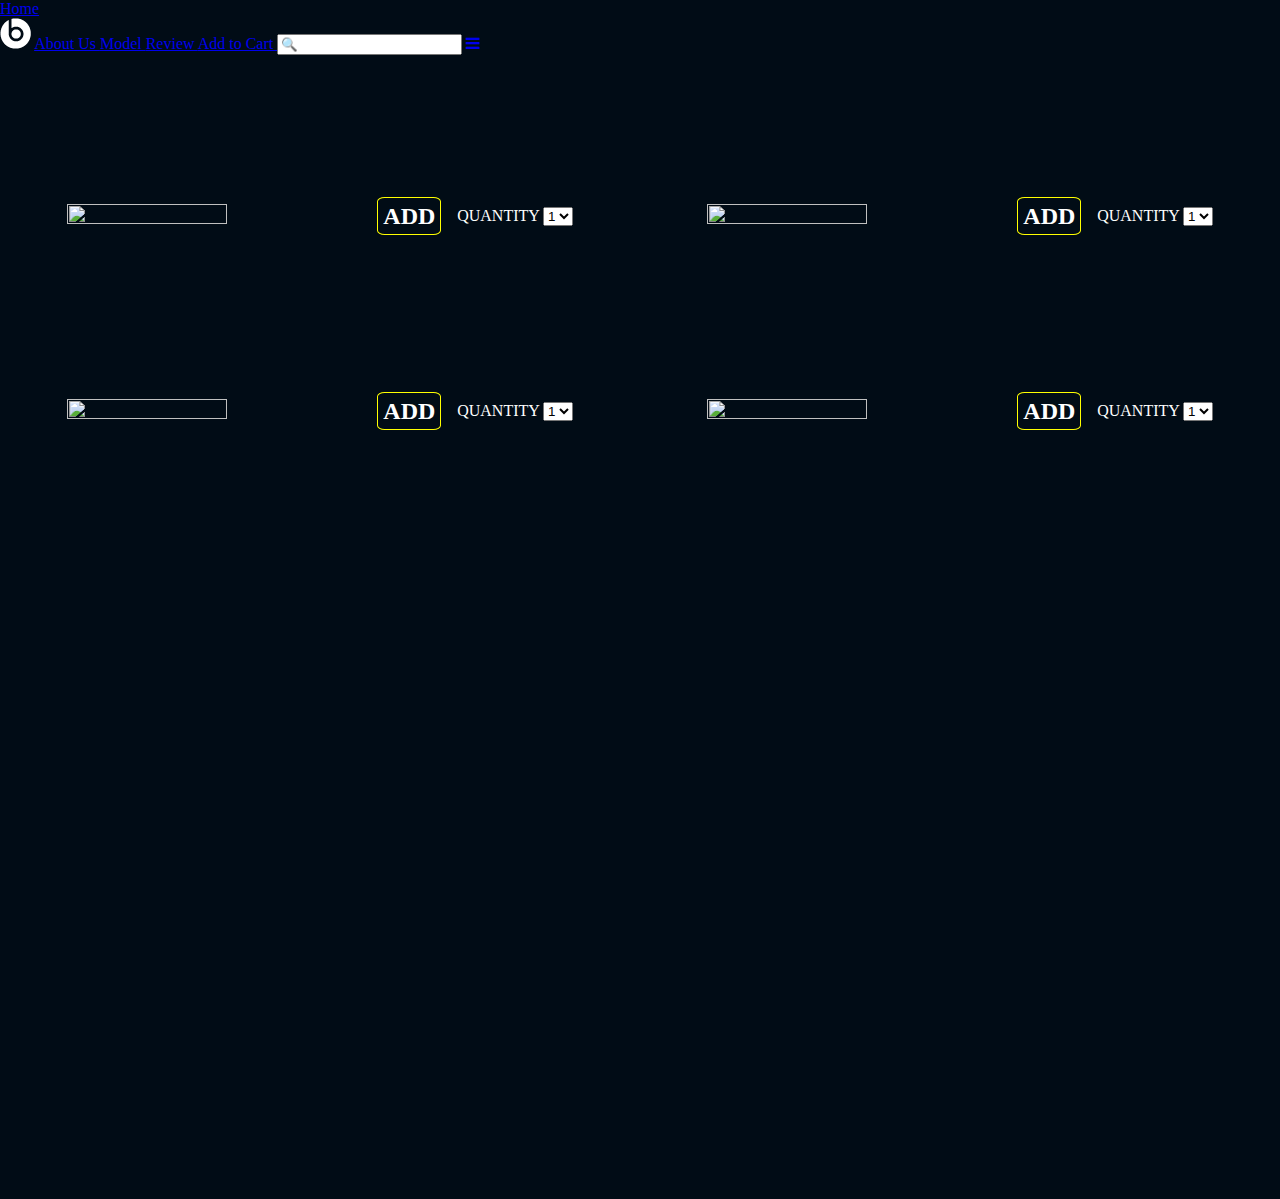
==== addtochart.html @ c8e78011 "Add files via upload" ====
<!DOCTYPE html>
<html lang="en">

<head>
    <meta charset="UTF-8">
    <meta http-equiv="X-UA-Compatible" content="IE=edge">
    <meta name="viewport" content="width=device-width, initial-scale=1.0">
    <link rel="stylesheet" href="styles.css">
    <link rel="stylesheet" href="https://cdnjs.cloudflare.com/ajax/libs/font-awesome/4.7.0/css/font-awesome.min.css">
    <title>Document</title>
</head>

<body>

    <!--  NAVIGATION BAR -->

<a class= "active" href = "#Home"> Home </a>

<div class= "nav-bar" id= "myTopNav">

      <img class= logo src = "logo.jpg" alt="beats logo">

      <a class= "about-us" href = "#About Us"> About Us </a>

      <a class= "model" href = "#model"> Model </a>  

      <a class= "review" href = "#Review"> Review </a>

      <a class= "add-to-cart" href = "#Add to Cart"> Add to Cart </a>

      <input type="text" placeholder="🔍">

      <a href="javascript:void(0);" class="icon" onclick="myFunction()">
      <i class="fa fa-bars"></i>
      </a>

</div>      

 <!-- JAVA SCRIPT -->

 <script>

    function myFunction() {
      var x = document.getElementById("myTopNav");
      if (x.className === "nav-bar") {
        x.className += " responsive";
      } else {
        x.className = "nav-bar";
      }
    }
  
    </script>
  
  
  


    <section>
        <div class="row">
            <div class="images">
                <img src="images/p4.png" alt="">
                <h2> <a href="#" class="btn"
                        style="color: white; margin-left: -120%;text-decoration: none;border: 1px solid yellow;border-radius: 12%;padding:5px">ADD</a>
                </h2>
                <label for="h1" style="margin-left: -20%;">QUANTITY</label>
                <select id="h1" name="QUANTITY" style="margin-left: -10%;">
                    <option value="1">1</option>
                    <option value="2">2</option>
                    <option value="3">3</option>
                    <option value="4">4</option>
                </select>
            </div>

            <div class="images">
                <img src="images/p5.png" alt="">
                <h2> <a href="#" class="btn"
                        style="color: white; margin-left: -120%;text-decoration: none;border: 1px solid yellow;border-radius: 12%;padding:5px">ADD</a>
                </h2>
                <label for="h1" style="margin-left: -20%;">QUANTITY</label>
                <select id="h1" name="QUANTITY" style="margin-left: -10%;">
                    <option value="1">1</option>
                    <option value="2">2</option>
                    <option value="3">3</option>
                    <option value="4">4</option>
                </select>
            </div>
        </div>
        <div class="row">
            <div class="images">
                <img src="images/product2.png" alt="">
                <h2> <a href="#" class="btn"
                        style="color: white; margin-left: -120%;text-decoration: none;border: 1px solid yellow;border-radius: 12%;padding:5px">ADD</a>
                </h2>
                <label for="h1" style="margin-left: -20%;">QUANTITY</label>
                <select id="h1" name="QUANTITY" style="margin-left: -10%;">
                    <option value="1">1</option>
                    <option value="2">2</option>
                    <option value="3">3</option>
                    <option value="4">4</option>
                </select>
            </div>
            <div class="images">
                <img src="images/p4.png" alt="">
                <h2> <a href="#" class="btn"
                        style="color: white; margin-left: -120%;text-decoration: none;border: 1px solid yellow;border-radius: 12%;padding:5px">ADD</a>
                </h2>
                <label for="h1" style="margin-left: -20%;">QUANTITY</label>
                <select id="h1" name="QUANTITY" style="margin-left: -10%;">
                    <option value="1">1</option>
                    <option value="2">2</option>
                    <option value="3">3</option>
                    <option value="4">4</option>
                </select>
            </div>
        </div>
    </section>
</body>

</html>
---- styles.css ----
body{
    margin: 0;
    top:0;
    background-color: #010c16;
}
section{
    background-color: #010c16;
    width: 100%;
    min-height: 120vh;
    
}
div.row{
    margin-top: 5%;
    display: flex;
    justify-content: space-evenly;
    align-items: center;
}
div.row div.images{
    transition: 0.5;
    width: 100%;
    height: 100%;
    margin-top: 5%;
    display: flex;
    justify-content: space-evenly;
    align-items: center;
    color:white;
}
div.row div.images img{
    transition: 0.5;
    width: 50%;
    height: 50%;
}
div.row div.images img:hover{
    transition: 0.5s;
    transform: scale(1.2);
}

h2{
    transition: 0.5s;
}

h2:hover{
    transition: 0.5s;
    transform: translateY(-5px);
}

a.btn{transition: 0.5s;}

a.btn:hover{
    transition: 0.5s;
    background-color: rgba(255, 255, 8, 0.747);
}

@media screen and (max-width: 800px){

    .text-center{

        float: right;
        transition: 0.5s;
    }

    .nav-bar.responsive {position: relative;}
    .nav-bar.responsive .icon {
      position: absolute;
      right: 0;
      top: 0;
    }
    .nav-bar.responsive a {
        float: none;
        display: block;
        text-align: left;
    }

}
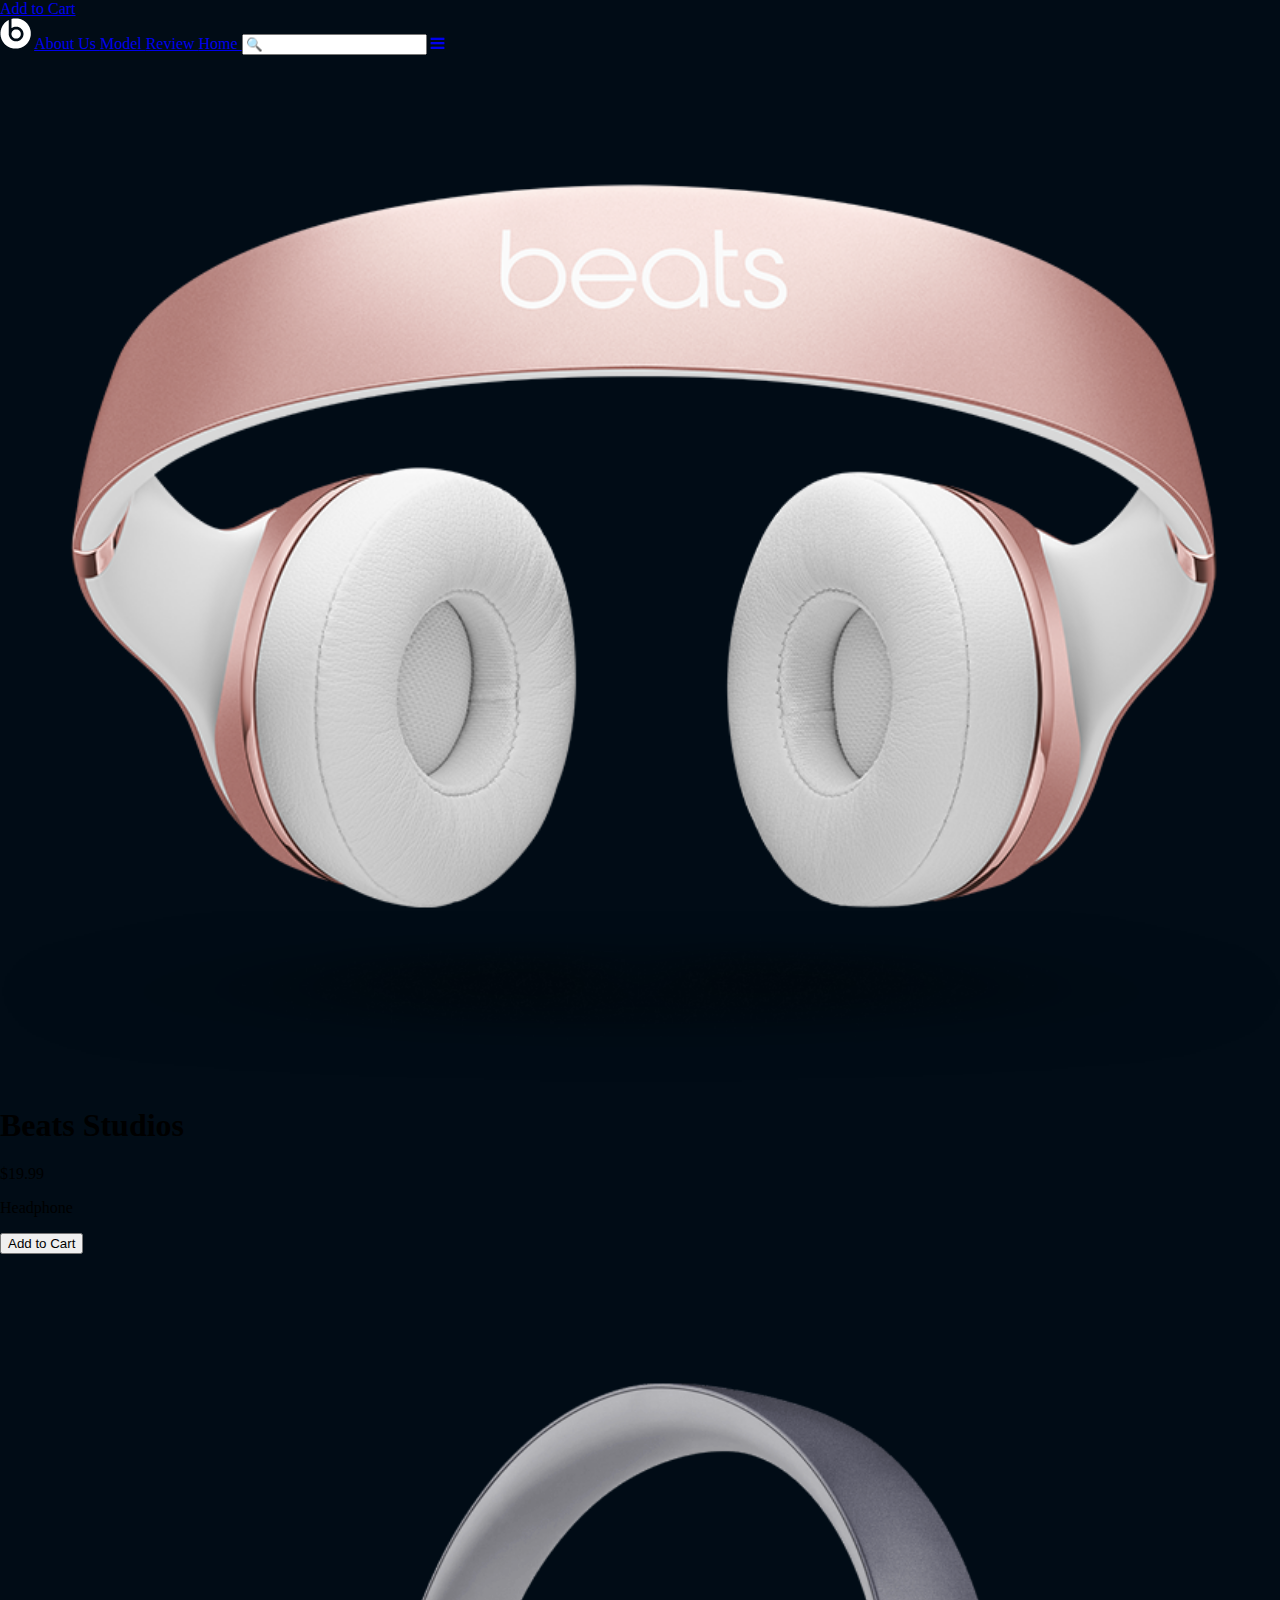
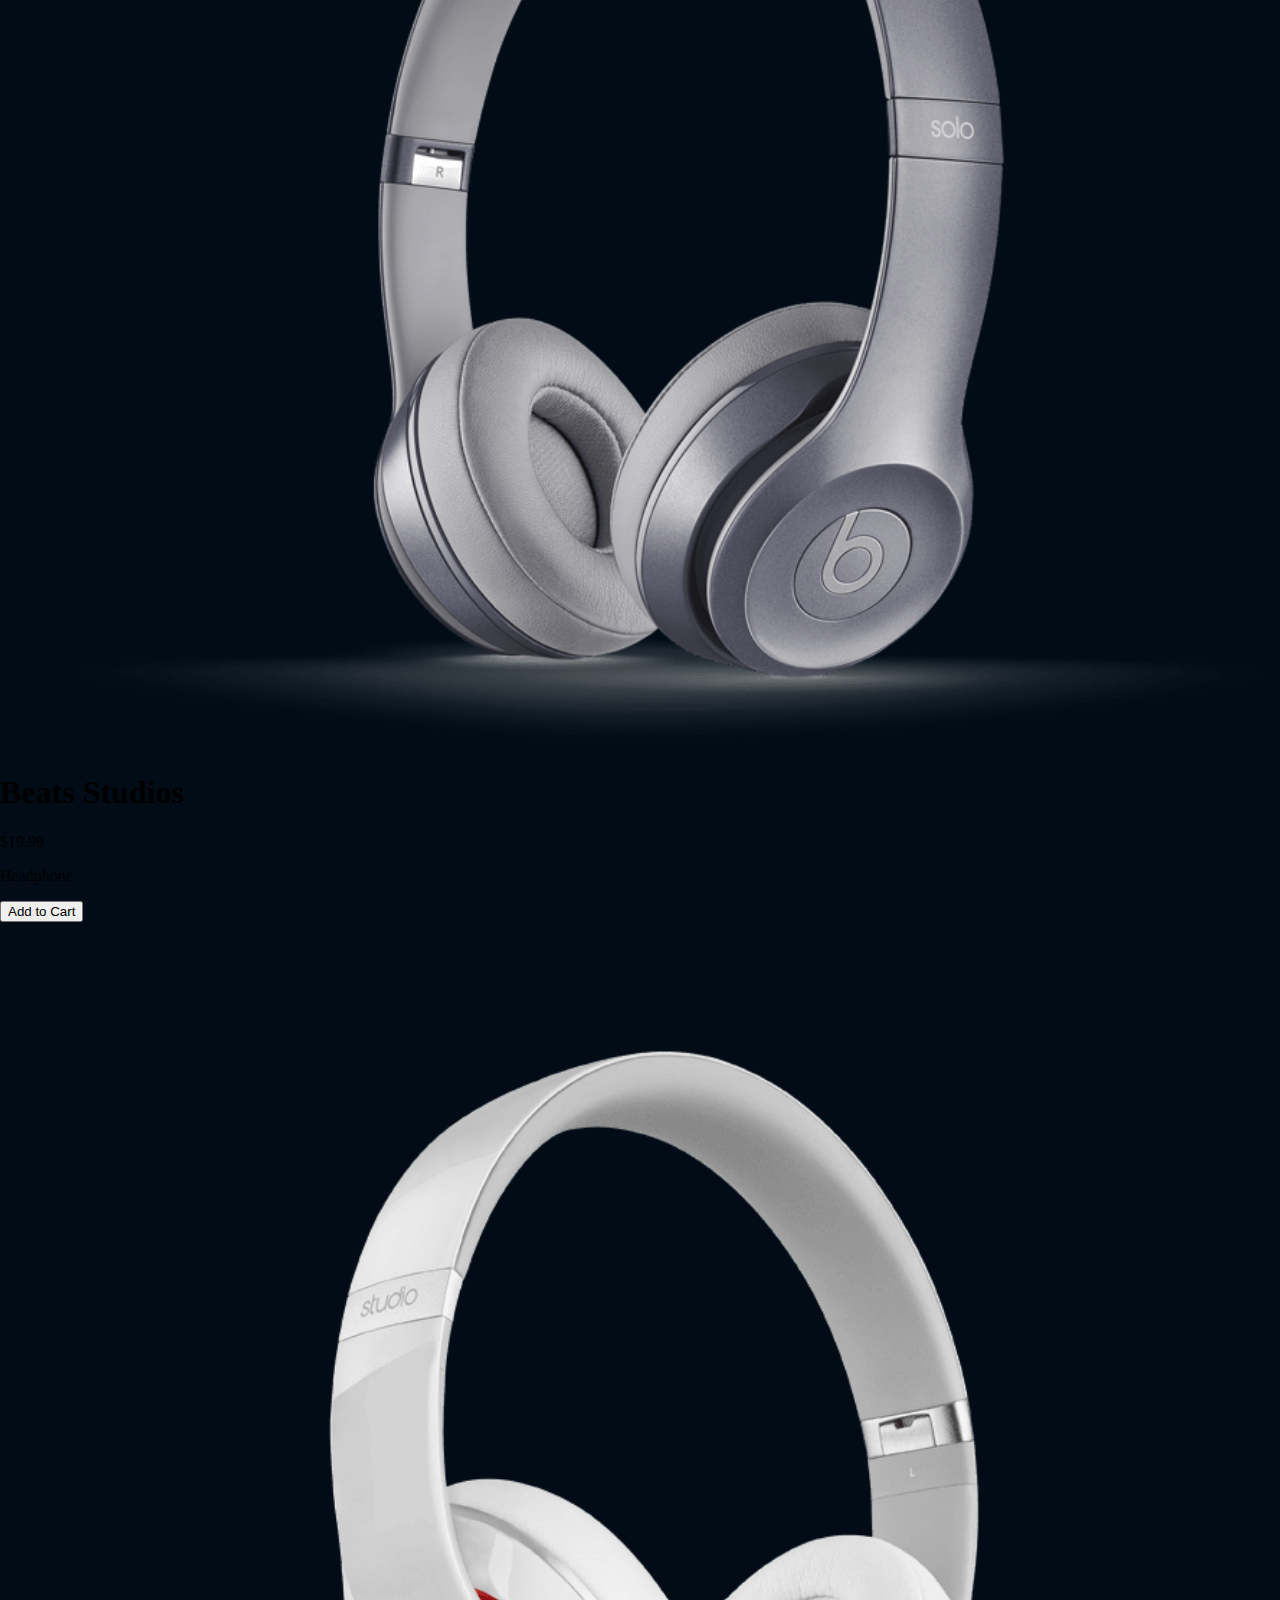
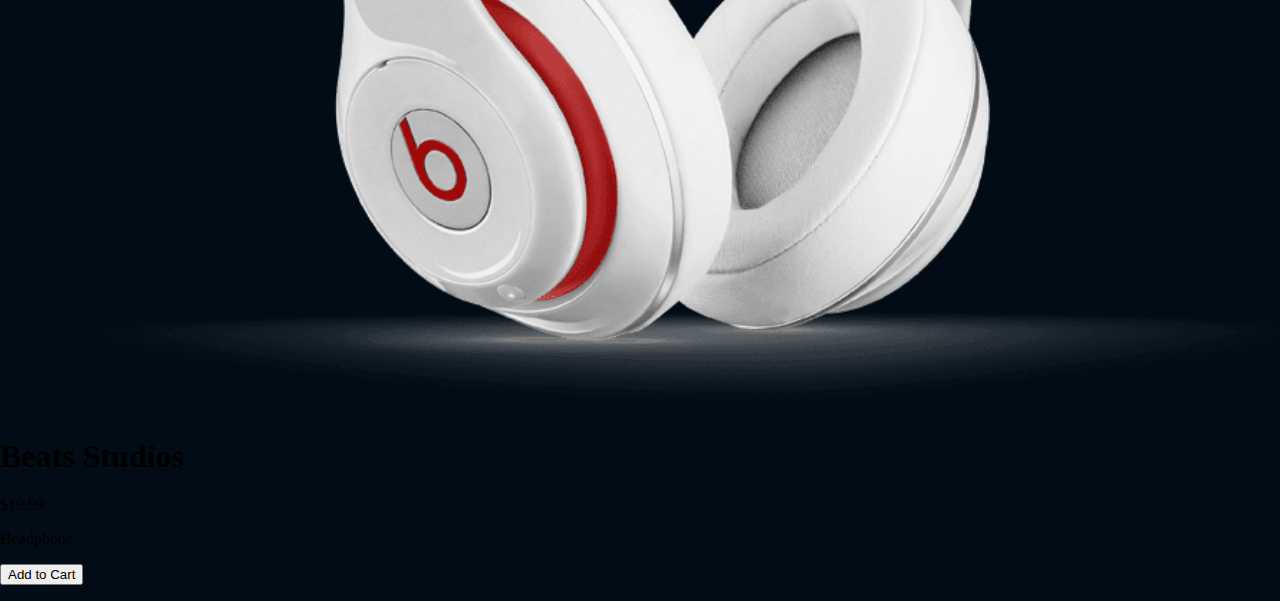
==== commit e84498ed: "Update addtochart.html" ====
--- a/addtochart.html
+++ b/addtochart.html
@@ -14,7 +14,7 @@
 
     <!--  NAVIGATION BAR -->
 
-<a class= "active" href = "#Home"> Home </a>
+<a class= "active" href = "#Add to Cart"> Add to Cart </a>
 
 <div class= "nav-bar" id= "myTopNav">
 
@@ -26,7 +26,7 @@
 
       <a class= "review" href = "#Review"> Review </a>
 
-      <a class= "add-to-cart" href = "#Add to Cart"> Add to Cart </a>
+      <a class= "add-to-cart" href = "#Home"> Home </a>
 
       <input type="text" placeholder="🔍">
 
@@ -35,6 +35,38 @@
       </a>
 
 </div>      
+
+      <section id="i">
+  
+  
+          <div class="card" style="margin-top: 10%;">
+              <img src="p4.png" alt="Denim Jeans" style="width:100%">
+              <h1>Beats Studios</h1>
+              <p class="price">$19.99</p>
+              <p>Headphone</p>
+              <p><button>Add to Cart</button></p>
+          </div>
+          <div class="card" style="margin-top: 10%;">
+              <img src="p5.png" alt="Denim Jeans" style="width:100%">
+              <h1>Beats Studios</h1>
+              <p class="price">$19.99</p>
+              <p>Headphone</p>
+              <p><button>Add to Cart</button></p>
+          </div>
+          <div class="card" style="margin-top: 10%;">
+              <img src="product2.png" alt="Denim Jeans" style="width:100%">
+              <h1>Beats Studios</h1>
+              <p class="price">$19.99</p>
+              <p>Headphone</p>
+              <p><button>Add to Cart</button></p>
+          </div>
+  
+  
+  
+      </section>
+
+
+
 
  <!-- JAVA SCRIPT -->
 
@@ -52,68 +84,9 @@
     </script>
   
   
+
+  </body>
   
+  </html>
 
-
-    <section>
-        <div class="row">
-            <div class="images">
-                <img src="images/p4.png" alt="">
-                <h2> <a href="#" class="btn"
-                        style="color: white; margin-left: -120%;text-decoration: none;border: 1px solid yellow;border-radius: 12%;padding:5px">ADD</a>
-                </h2>
-                <label for="h1" style="margin-left: -20%;">QUANTITY</label>
-                <select id="h1" name="QUANTITY" style="margin-left: -10%;">
-                    <option value="1">1</option>
-                    <option value="2">2</option>
-                    <option value="3">3</option>
-                    <option value="4">4</option>
-                </select>
-            </div>
-
-            <div class="images">
-                <img src="images/p5.png" alt="">
-                <h2> <a href="#" class="btn"
-                        style="color: white; margin-left: -120%;text-decoration: none;border: 1px solid yellow;border-radius: 12%;padding:5px">ADD</a>
-                </h2>
-                <label for="h1" style="margin-left: -20%;">QUANTITY</label>
-                <select id="h1" name="QUANTITY" style="margin-left: -10%;">
-                    <option value="1">1</option>
-                    <option value="2">2</option>
-                    <option value="3">3</option>
-                    <option value="4">4</option>
-                </select>
-            </div>
-        </div>
-        <div class="row">
-            <div class="images">
-                <img src="images/product2.png" alt="">
-                <h2> <a href="#" class="btn"
-                        style="color: white; margin-left: -120%;text-decoration: none;border: 1px solid yellow;border-radius: 12%;padding:5px">ADD</a>
-                </h2>
-                <label for="h1" style="margin-left: -20%;">QUANTITY</label>
-                <select id="h1" name="QUANTITY" style="margin-left: -10%;">
-                    <option value="1">1</option>
-                    <option value="2">2</option>
-                    <option value="3">3</option>
-                    <option value="4">4</option>
-                </select>
-            </div>
-            <div class="images">
-                <img src="images/p4.png" alt="">
-                <h2> <a href="#" class="btn"
-                        style="color: white; margin-left: -120%;text-decoration: none;border: 1px solid yellow;border-radius: 12%;padding:5px">ADD</a>
-                </h2>
-                <label for="h1" style="margin-left: -20%;">QUANTITY</label>
-                <select id="h1" name="QUANTITY" style="margin-left: -10%;">
-                    <option value="1">1</option>
-                    <option value="2">2</option>
-                    <option value="3">3</option>
-                    <option value="4">4</option>
-                </select>
-            </div>
-        </div>
-    </section>
-</body>
-
-</html>+</html>
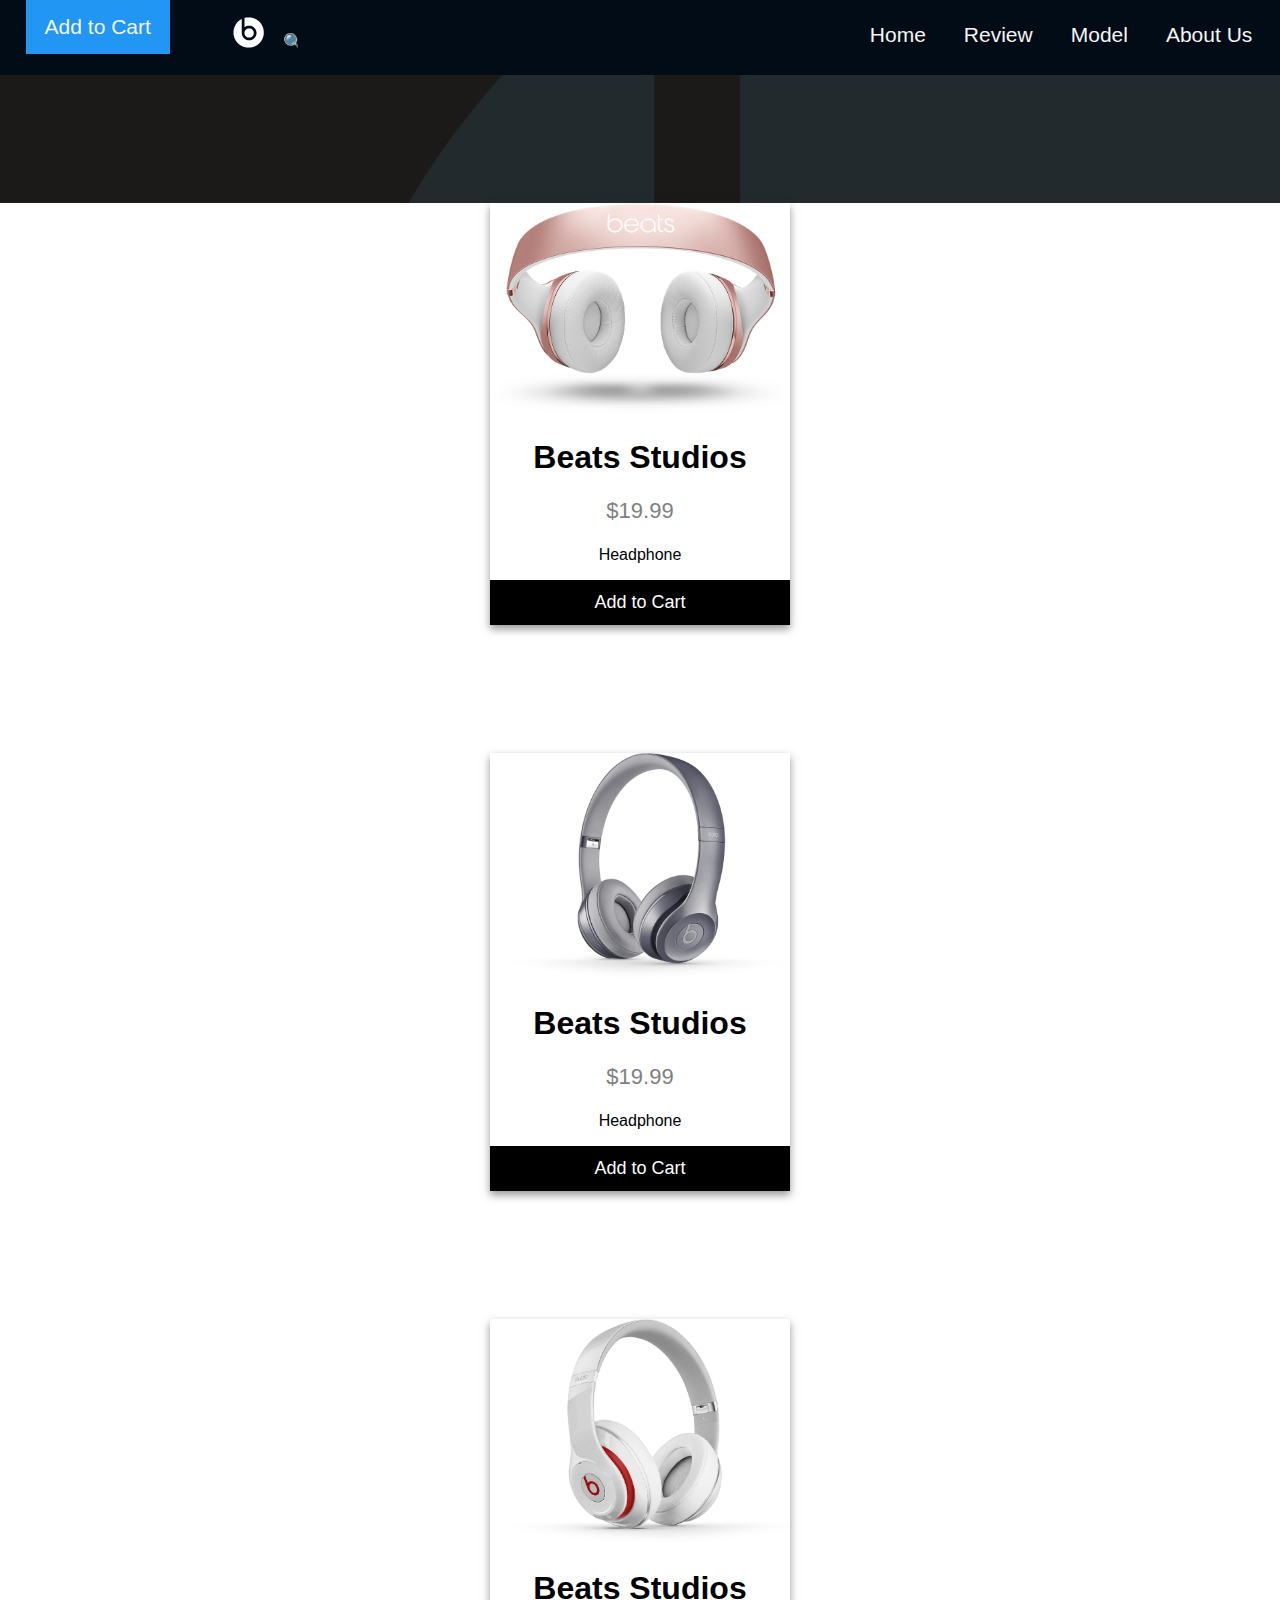
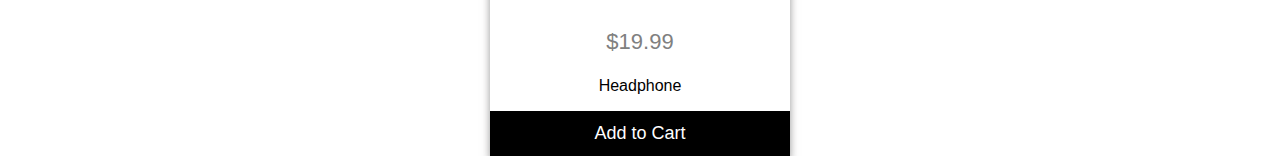
==== commit b2483fb7: "Update addtochart.html" ====
--- a/addtochart.html
+++ b/addtochart.html
@@ -20,13 +20,13 @@
 
       <img class= logo src = "logo.jpg" alt="beats logo">
 
-      <a class= "about-us" href = "#About Us"> About Us </a>
+      <a class= "about-us" href = "aboutus.html"> About Us </a>
 
-      <a class= "model" href = "#model"> Model </a>  
+      <a class= "model" href = "model.html"> Model </a>  
 
-      <a class= "review" href = "#Review"> Review </a>
+      <a class= "review" href = "review.html"> Review </a>
 
-      <a class= "add-to-cart" href = "#Home"> Home </a>
+      <a class= "add-to-cart" href = "home.html"> Home </a>
 
       <input type="text" placeholder="🔍">
 
--- a/styles.css
+++ b/styles.css
@@ -3,6 +3,94 @@
     top:0;
     background-color: #010c16;
 }
+
+
+.nav-bar {
+
+    background-color: #010c16;
+    padding-bottom: 0.2cm;
+    padding-top: 0.2cm;
+    padding-right: 0.23cm;
+    padding-left: 0.3cm;
+  }
+
+  .active{
+    float: left;
+    display: block;
+    color: whitesmoke;
+    font-family:sans-serif;
+    text-align: center;
+    padding: 15px 19px;
+    margin-left: 2%;
+    text-decoration: none;
+    font-size: 21px;
+    background-color: #2196F3;
+  }
+
+  .active:hover{
+    border-bottom: 3px solid rgb(218, 218, 99);
+  } 
+  
+  .nav-bar a {
+    float: right;
+    display: block;
+    color: whitesmoke;
+    font-family:sans-serif;
+    text-align: center;
+    padding: 15px 19px;
+    text-decoration: none;
+    font-size: 21px;
+  }
+
+  
+  .nav-bar a:hover {
+
+    border-bottom: 3px solid rgb(218, 218, 99);
+  }
+
+  
+  .nav-bar .search-container {
+    float: left;
+  }
+  
+  .nav-bar input[type=text] {
+
+    padding: 15px;
+    margin-top: 10px;
+    margin-left: 0%;
+    font-size: 17px;
+    border: none;
+    background: none;
+    border-radius: 5px;
+    width: 15px;
+    color: white;
+    cursor: pointer;
+    -webkit-transition: width 0.4s ease-in-out;
+    transition: width 0.4s ease-in-out;
+  }
+
+  input[type=text]:focus{
+    
+    width: 20%;
+  }
+.nav-bar .icon {
+    display: none;
+  }
+.logo{
+
+    margin-left: 5%;
+}
+
+body{
+
+    height: 150vh;
+    background-color: #1c1919;
+    width:auto;
+    background-image: url('bg.png');
+    background-position:top;
+    background-repeat:no-repeat;
+}
+
 section{
     background-color: #010c16;
     width: 100%;
@@ -51,7 +139,108 @@
     background-color: rgba(255, 255, 8, 0.747);
 }
 
-@media screen and (max-width: 800px){
+body{
+    margin: 0;
+    top:0;
+    background-color: #ffffff;
+}
+section{
+    background-color: #ffffff;
+    width: 100%;
+    min-height: 120vh;
+    
+}
+
+div.row{
+    margin-top: 5%;
+    display: flex;
+    justify-content: space-evenly;
+    align-items: center;
+}
+div.row div.images{
+    transition: 0.5;
+    width: 100%;
+    height: 100%;
+    margin-top: 5%;
+    display: flex;
+    justify-content: space-evenly;
+    align-items: center;
+    color:white;
+}
+div.row div.images img{
+    transition: 0.5;
+    width: 50%;
+    height: 50%;
+}
+div.row div.images img:hover{
+    transition: 0.5s;
+    transform: scale(1.2);
+}
+
+h2{
+    transition: 0.5s;
+}
+
+h2:hover{
+    transition: 0.5s;
+    transform: translateY(-5px);
+}
+
+a.btn{transition: 0.5s;}
+
+a.btn:hover{
+    transition: 0.5s;
+    background-color: rgba(255, 255, 8, 0.747);
+}
+
+
+.card {
+    box-shadow: 0 4px 8px 0 rgba(63, 62, 62, 0.548);
+    max-width: 300px;
+    margin: auto;
+    text-align: center;
+    font-family: arial;
+  }
+
+  .card:hover{
+      transform:translateY(-15px);
+      transition: 0.5s;
+  }
+  
+  .price {
+    color: grey;
+    font-size: 22px;
+  }
+  
+  .card button {
+    border: none;
+    outline: 0;
+    padding: 12px;
+    color: white;
+    background-color: #000;
+    text-align: center;
+    cursor: pointer;
+    width: 100%;
+    font-size: 18px;
+  }
+  
+  .card button:hover {
+    
+    opacity: 0.7;
+  }
+
+  
+  @media screen and (max-width: 1000px) {
+    .nav-bar a:not(:first-child) {display: none;}
+
+    .nav-bar a.icon {
+      float: right;
+      display: block;
+    }
+
+  }
+
+@media screen and (max-width: 1000px){
 
     .text-center{
 
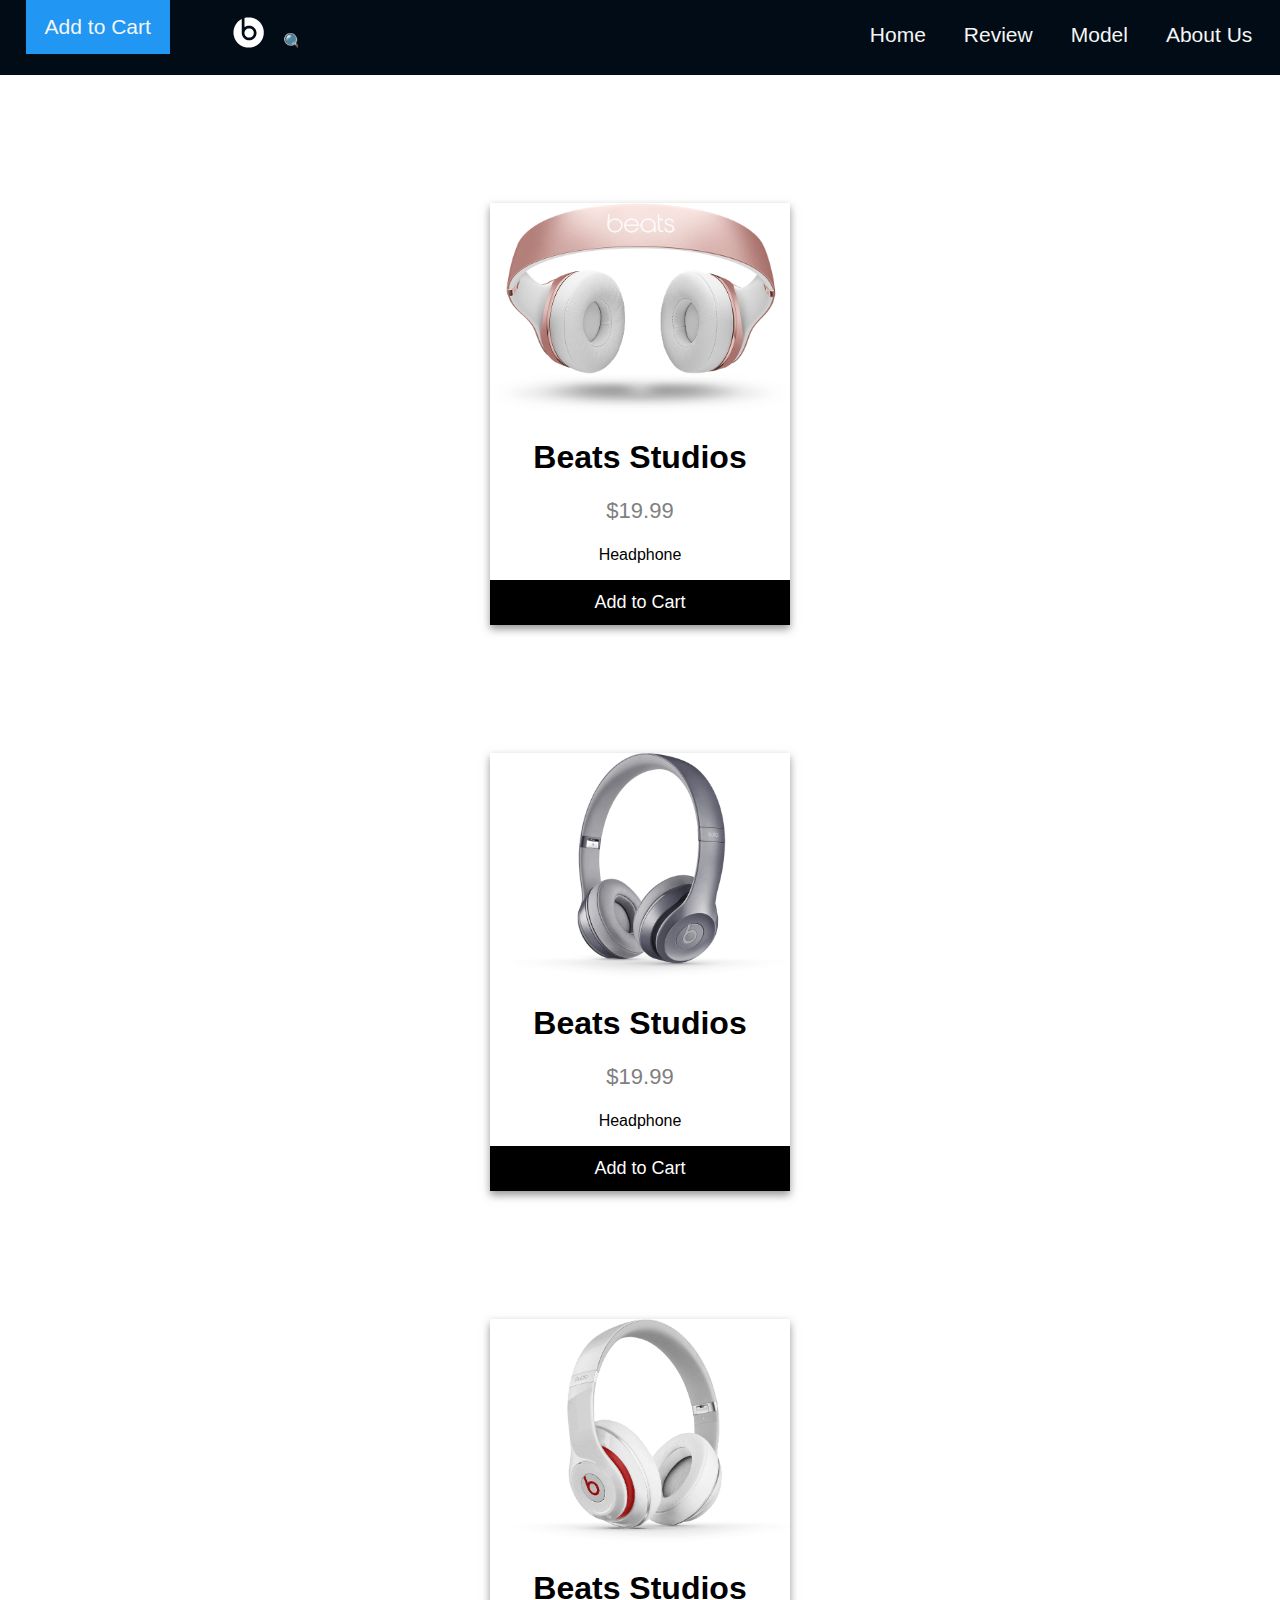
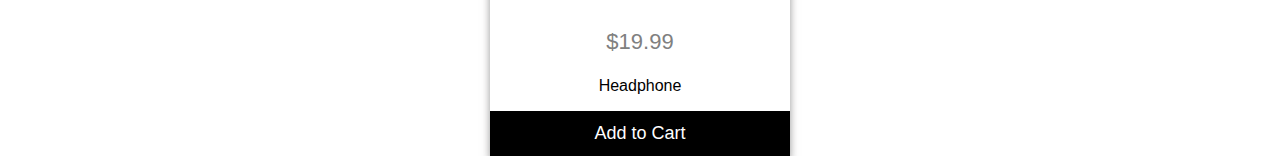
==== commit 698d8b9a: "Update addtochart.html" ====
--- a/addtochart.html
+++ b/addtochart.html
@@ -20,13 +20,13 @@
 
       <img class= logo src = "logo.jpg" alt="beats logo">
 
-      <a class= "about-us" href = "aboutus.html"> About Us </a>
+      <a class= "about-us" href = "https://www.beatsbydre.com/company/aboutus"> About Us </a>
 
       <a class= "model" href = "model.html"> Model </a>  
 
       <a class= "review" href = "review.html"> Review </a>
 
-      <a class= "add-to-cart" href = "home.html"> Home </a>
+      <a class= "add-to-cart" href = "index.html"> Home </a>
 
       <input type="text" placeholder="🔍">
 
--- a/styles.css
+++ b/styles.css
@@ -86,7 +86,6 @@
     height: 150vh;
     background-color: #1c1919;
     width:auto;
-    background-image: url('bg.png');
     background-position:top;
     background-repeat:no-repeat;
 }
